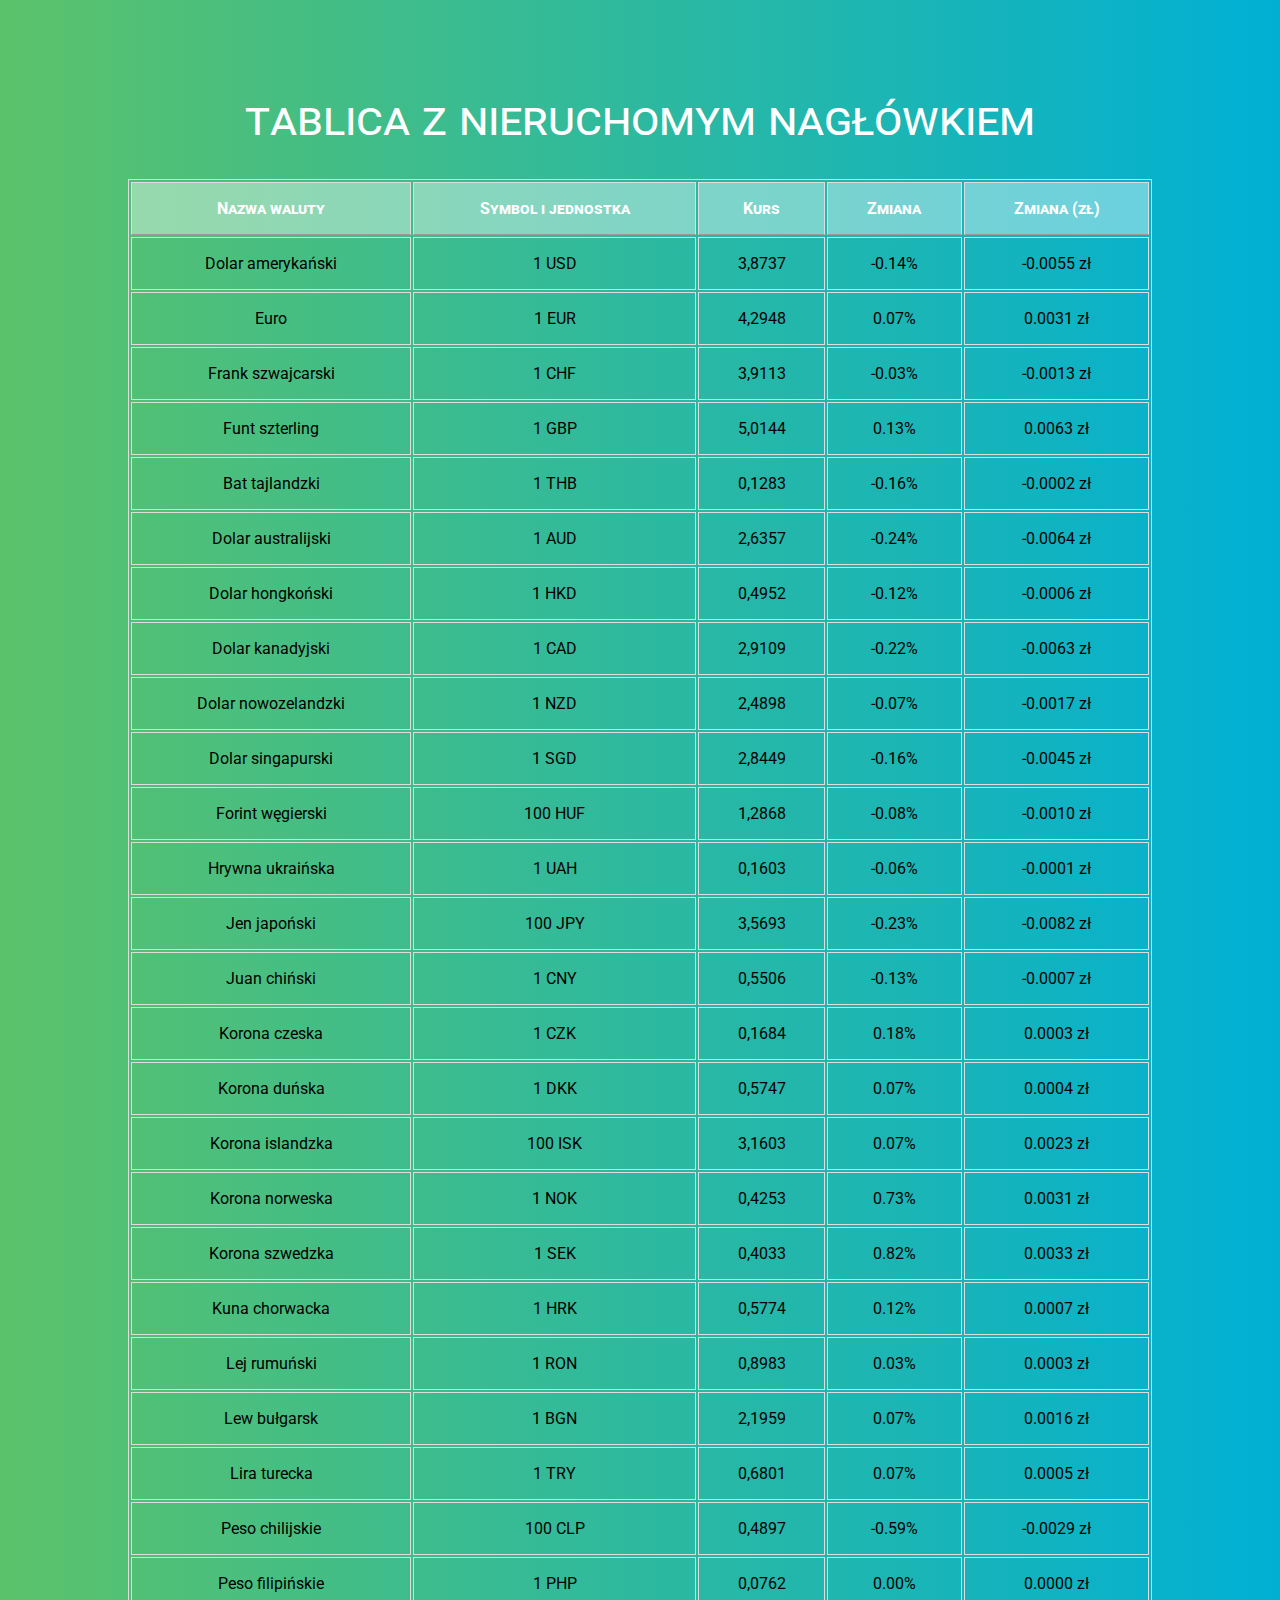
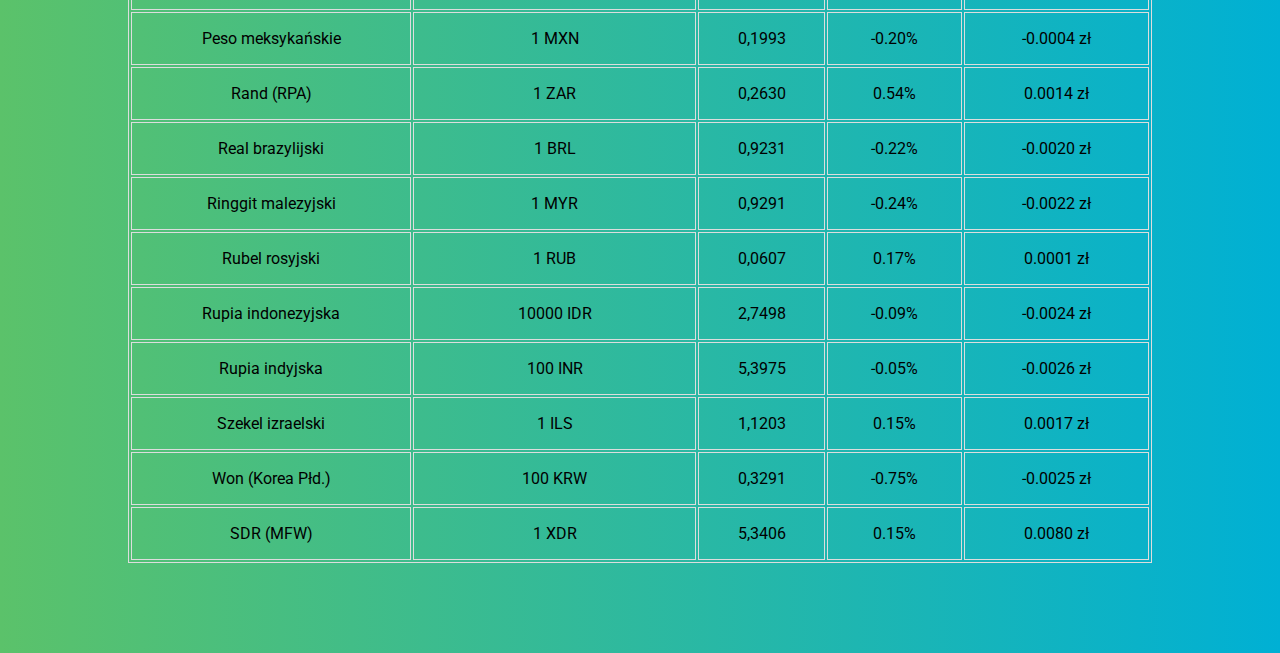
==== zadanie_3/index.html @ aed1ad18 "updated costs in 'problem #2' and initial commit of 'problem #3'" ====
<!DOCTYPE html>
<html lang="en">
<head>
    <meta charset="UTF-8">
    <meta name="viewport" content="width=device-width, initial-scale=1.0">
    <meta http-equiv="X-UA-Compatible" content="ie=edge">
    <title>Układ z zadania #3 - tabela z nieruchomym nagłówkiem</title>
    <link rel="stylesheet" href="css/styl.css">

</head>
<body>
    <div class="kontener">
        <h1>tablica z nieruchomym nagłówkiem</h1>
        <table>
            <thead>
                <tr>
                    <th>Nazwa waluty</th>
                    <th>Symbol i jednostka</th>
                    <th>Kurs</th>
                    <th>Zmiana</th>
                    <th>Zmiana (zł)</th>
                </tr>
            </thead>
            <tbody>
                <tr>
                    <td>Dolar amerykański</td>
                    <td>1 USD </td>
                    <td>3,8737</td>
                    <td>-0.14%</td>
                    <td>-0.0055 zł</td>
                </tr>
                <tr>
                    <td>Euro</td>
                    <td>1 EUR</td>
                    <td>4,2948</td>
                    <td>0.07%</td>
                    <td>0.0031 zł</td>
                </tr>
                <tr>
                    <td>Frank szwajcarski</td>
                    <td>1 CHF</td>
                    <td>3,9113</td>
                    <td>-0.03%</td>
                    <td>-0.0013 zł</td>
                </tr>
                <tr>
                    <td>Funt szterling</td>
                    <td>1 GBP</td>
                    <td>5,0144</td>
                    <td>0.13%</td>
                    <td>0.0063 zł</td>
                </tr>
                <tr>
                    <td>Bat tajlandzki</td>
                    <td>1 THB</td>
                    <td>0,1283</td>
                    <td>-0.16%</td>
                    <td>-0.0002 zł</td>
                </tr>
                <tr>
                    <td>Dolar australijski</td>
                    <td>1 AUD </td>
                    <td>2,6357</td>
                    <td>-0.24%</td>
                    <td>-0.0064 zł</td>
                </tr>
                <tr>
                    <td>Dolar hongkoński</td>
                    <td>1 HKD</td>
                    <td>0,4952</td>
                    <td>-0.12%</td>
                    <td>-0.0006 zł</td>
                </tr>
                <tr>
                    <td>Dolar kanadyjski</td>
                    <td>1 CAD</td>
                    <td>2,9109</td>
                    <td>-0.22%</td>
                    <td>-0.0063 zł</td>
                </tr>
                <tr>
                    <td>Dolar nowozelandzki</td>
                    <td>1 NZD</td>
                    <td>2,4898</td>
                    <td>-0.07%</td>
                    <td>-0.0017 zł</td>
                </tr>
                <tr>
                    <td>Dolar singapurski</td>
                    <td>1 SGD</td>
                    <td>2,8449</td>
                    <td>-0.16%</td>
                    <td>-0.0045 zł</td>
                </tr>
                <tr>
                    <td>Forint węgierski</td>
                    <td>100 HUF</td>
                    <td>1,2868</td>
                    <td>-0.08%</td>
                    <td>-0.0010 zł</td>
                </tr>
                <tr>
                    <td>Hrywna ukraińska</td>
                    <td>1 UAH</td>
                    <td>0,1603</td>
                    <td>-0.06%</td>
                    <td>-0.0001 zł</td>
                </tr>
                <tr>
                    <td>Jen japoński</td>
                    <td>100 JPY</td>
                    <td>3,5693</td>
                    <td>-0.23%</td>
                    <td>-0.0082 zł</td>
                </tr>
                <tr>
                    <td>Juan chiński</td>
                    <td>1 CNY</td>
                    <td>0,5506</td>
                    <td>-0.13%</td>
                    <td>-0.0007 zł</td>
                </tr>
                <tr>
                    <td>Korona czeska</td>
                    <td>1 CZK</td>
                    <td>0,1684</td>
                    <td>0.18%</td>
                    <td>0.0003 zł</td>
                </tr>
                <tr>
                    <td>Korona duńska</td>
                    <td>1 DKK</td>
                    <td>0,5747</td>
                    <td>0.07%</td>
                    <td>0.0004 zł</td>
                </tr>                
                <tr>
                    <td>Korona islandzka</td>
                    <td>100 ISK</td>
                    <td>3,1603</td>
                    <td>0.07%</td>
                    <td>0.0023 zł</td>
                </tr>
                <tr>
                    <td>Korona norweska</td>
                    <td>1 NOK</td>
                    <td>0,4253</td>
                    <td>0.73%</td>
                    <td>0.0031 zł</td>
                </tr>
                <tr>
                    <td>Korona szwedzka</td>
                    <td>1 SEK</td>
                    <td>0,4033</td>
                    <td>0.82%</td>
                    <td>0.0033 zł</td>
                </tr>
                <tr>
                    <td>Kuna chorwacka</td>
                    <td>1 HRK</td>
                    <td>0,5774</td>
                    <td>0.12%</td>
                    <td>0.0007 zł</td>
                </tr>
                <tr>
                    <td>Lej rumuński</td>
                    <td>1 RON</td>
                    <td>0,8983</td>
                    <td>0.03%</td>
                    <td>0.0003 zł</td>
                </tr>
                <tr>
                    <td>Lew bułgarsk</td>
                    <td>1 BGN</td>
                    <td>2,1959</td>
                    <td>0.07%</td>
                    <td>0.0016 zł</td>
                </tr>
                <tr>
                    <td>Lira turecka</td>
                    <td>1 TRY</td>
                    <td>0,6801</td>
                    <td>0.07%</td>
                    <td>0.0005 zł</td>
                </tr>
                <tr>
                    <td>Peso chilijskie</td>
                    <td>100 CLP</td>
                    <td>0,4897</td>
                    <td>-0.59%</td>
                    <td>-0.0029 zł</td>
                </tr>
                <tr>
                    <td>Peso filipińskie</td>
                    <td>1 PHP</td>
                    <td>0,0762</td>
                    <td>0.00%</td>
                    <td>0.0000 zł</td>
                </tr>
                <tr>
                    <td>Peso meksykańskie</td>
                    <td>1 MXN</td>
                    <td>0,1993</td>
                    <td>-0.20%</td>
                    <td>-0.0004 zł</td>
                </tr>
                <tr>
                    <td>Rand (RPA)</td>
                    <td>1 ZAR</td>
                    <td>0,2630</td>
                    <td>0.54%</td>
                    <td>0.0014 zł</td>
                </tr>
                <tr>
                    <td>Real brazylijski</td>
                    <td>1 BRL</td>
                    <td>0,9231</td>
                    <td>-0.22%</td>
                    <td>-0.0020 zł</td>
                </tr>
                <tr>
                    <td>Ringgit malezyjski</td>
                    <td>1 MYR</td>
                    <td>0,9291</td>
                    <td>-0.24%</td>
                    <td>-0.0022 zł</td>
                </tr>
                <tr>
                    <td>Rubel rosyjski</td>
                    <td>1 RUB</td>
                    <td>0,0607</td>
                    <td>0.17%</td>
                    <td>0.0001 zł</td>
                </tr>
                <tr>
                    <td>Rupia indonezyjska</td>
                    <td>10000 IDR</td>
                    <td>2,7498</td>
                    <td>-0.09%</td>
                    <td>-0.0024 zł</td>
                </tr>
                <tr>
                    <td>Rupia indyjska</td>
                    <td>100 INR</td>
                    <td>5,3975</td>
                    <td>-0.05%</td>
                    <td>-0.0026 zł</td>
                </tr>
                <tr>
                    <td>Szekel izraelski</td>
                    <td>1 ILS</td>
                    <td>1,1203</td>
                    <td>0.15%</td>
                    <td>0.0017 zł</td>
                </tr>
                <tr>
                    <td>Won (Korea Płd.)</td>
                    <td>100 KRW</td>
                    <td>0,3291</td>
                    <td>-0.75%</td>
                    <td>-0.0025 zł</td>
                </tr>
                <tr>
                    <td>SDR (MFW)</td>
                    <td>1 XDR</td>
                    <td>5,3406</td>
                    <td>0.15%</td>
                    <td>0.0080 zł</td>
                </tr>
            </tbody>
        </table>
    </div>
</body>
</html>
---- zadanie_3/css/styl.css ----
@import url('https://fonts.googleapis.com/css?family=Roboto:100,400&display=swap');

* {
    box-sizing: border-box;
}

body {
    font-family: Roboto, Arial, Helvetica, sans-serif;
    margin: 0;
    padding: 0;
    background-color: #5bc26a;
    background: -moz-linear-gradient(90deg, #5bc26a 0%, #00b0d4 100%);
    background: -webkit-linear-gradient(90deg,  #5bc26a 0%, #00b0d4 100%);
    background: linear-gradient(90deg,  #5bc26a 0%, #00b0d4 100%);
    filter: progid:DXImageTransform.Microsoft.gradient(startColorstr="#5bc26a",endColorstr="#00b0d4",GradientType=1);   /*  a la gradienmt w IE6+ */
}

h1 {
    font-size: 3em;
    font-variant: small-caps;
    color: white;
    /* margin: 0 auto; */
    text-align: center;
    font-weight: 400;
}

table {
    /* background-color: white; */
    /* padding: 1em; */
    width: 100%;
    border: 1px solid #ddd;
}

td,
th {
    /* width: 50%; */
    padding: 1em;
    border: 1px solid #ddd;
    text-align: center;
}

th {
    font-weight: bolder;
    border-bottom-color: #999;  /* !!! to jest rozszerzenie, którego nie ma w wizualizacji zadania !!! */
}

thead > tr {
    background-color: #2db9a0;
    background-color:rgba(255, 255, 255, 0.4);
    font-variant: small-caps;
    color: white;
}

.kontener {
    margin: 10vh 10vw;    /* wybrane w ciemno ustawienie działa dobrze dla ekranów 16:9 (przetwstowane w ich wielokrotności o 100px) */
}
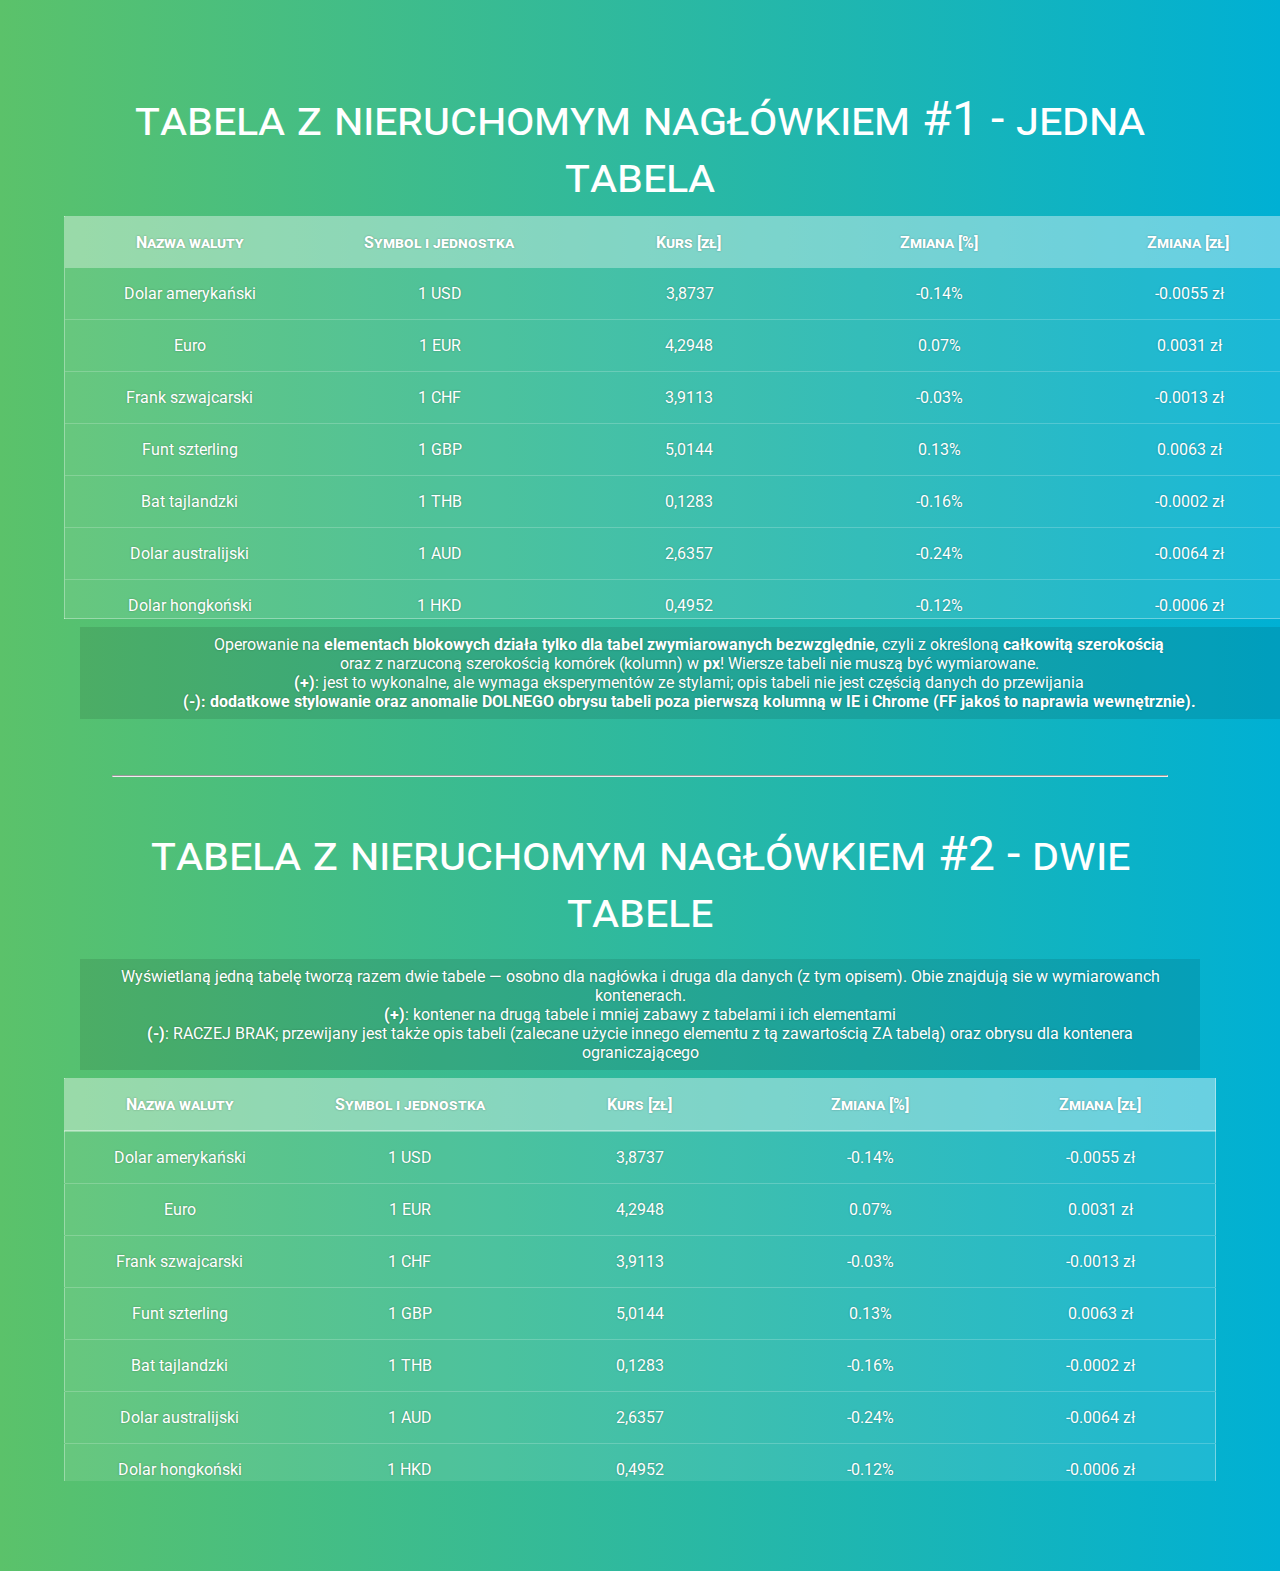
==== commit 288cbc9d: "updated the 'problem #3'" ====
--- a/zadanie_3/index.html
+++ b/zadanie_3/index.html
@@ -9,16 +9,24 @@
 
 </head>
 <body>
-    <div class="kontener">
-        <h1>tablica z nieruchomym nagłówkiem</h1>
-        <table>
+    <div class="kontener_strony">
+        <h1>tabela z nieruchomym nagłówkiem #1 - jedna tabela</h1>
+
+        <table class="tabela_blokowa">
+            <caption>
+                Operowanie na <strong>elementach blokowych działa tylko dla tabel zwymiarowanych bezwzględnie</strong>, czyli z określoną 
+                <strong>całkowitą szerokością</strong> <br />
+                oraz z narzuconą szerokością komórek (kolumn) w <strong>px</strong>! Wiersze tabeli nie muszą być wymiarowane.<br />
+                <strong>(+)</strong>: jest to wykonalne, ale wymaga eksperymentów ze stylami; opis tabeli nie jest częścią danych do przewijania <br /> 
+                <strong>(-): dodatkowe stylowanie oraz anomalie DOLNEGO obrysu tabeli poza pierwszą kolumną w IE i Chrome (FF jakoś to naprawia wewnętrznie).</strong>
+            </caption>
             <thead>
                 <tr>
                     <th>Nazwa waluty</th>
                     <th>Symbol i jednostka</th>
-                    <th>Kurs</th>
-                    <th>Zmiana</th>
-                    <th>Zmiana (zł)</th>
+                    <th>Kurs &lbrack;zł&rbrack;</th>
+                    <th>Zmiana &lbrack;&percnt;&rbrack;</th>
+                    <th>Zmiana &lbrack;zł&rbrack;</th>
                 </tr>
             </thead>
             <tbody>
@@ -268,7 +276,285 @@
                     <td>0.0080 zł</td>
                 </tr>
             </tbody>
+
         </table>
+        
+        <hr />
+        
+        <h1>tabela z nieruchomym nagłówkiem #2 - dwie tabele</h1>
+
+        <div class="kontener_tabeli">
+            <table>
+                <caption>Wyświetlaną jedną tabelę tworzą razem dwie tabele &mdash; osobno dla nagłówka i druga dla danych (z tym opisem). Obie znajdują sie w wymiarowanch kontenerach.<br />
+                    <strong>(+)</strong>: kontener na drugą tabele i mniej zabawy z tabelami i ich elementami<br />
+                    <strong>(-)</strong>: RACZEJ BRAK; przewijany jest także opis tabeli (zalecane użycie innego elementu z tą zawartością ZA tabelą) oraz obrysu dla kontenera ograniczającego
+                </caption>
+                <thead>
+                    <tr>
+                        <th>Nazwa waluty</th>
+                        <th>Symbol i jednostka</th>
+                        <th>Kurs &lbrack;zł&rbrack;</th>
+                        <th>Zmiana &lbrack;&percnt;&rbrack;</th>
+                        <th>Zmiana &lbrack;zł&rbrack;</th>
+                    </tr>
+                </thead>
+            </table>
+        </div>
+        <div class="kontener_tabeli">
+            <table class="tabela_danych">
+                <caption>Ten opis tabeli jest przewijalny, tak samo jak treści tabeli, do której przynależy.
+                </caption>
+    
+                <tbody>
+                    <tr>
+                        <td>Dolar amerykański</td>
+                        <td>1 USD </td>
+                        <td>3,8737</td>
+                        <td>-0.14%</td>
+                        <td>-0.0055 zł</td>
+                    </tr>
+                    <tr>
+                        <td>Euro</td>
+                        <td>1 EUR</td>
+                        <td>4,2948</td>
+                        <td>0.07%</td>
+                        <td>0.0031 zł</td>
+                    </tr>
+                    <tr>
+                        <td>Frank szwajcarski</td>
+                        <td>1 CHF</td>
+                        <td>3,9113</td>
+                        <td>-0.03%</td>
+                        <td>-0.0013 zł</td>
+                    </tr>
+                    <tr>
+                        <td>Funt szterling</td>
+                        <td>1 GBP</td>
+                        <td>5,0144</td>
+                        <td>0.13%</td>
+                        <td>0.0063 zł</td>
+                    </tr>
+                    <tr>
+                        <td>Bat tajlandzki</td>
+                        <td>1 THB</td>
+                        <td>0,1283</td>
+                        <td>-0.16%</td>
+                        <td>-0.0002 zł</td>
+                    </tr>
+                    <tr>
+                        <td>Dolar australijski</td>
+                        <td>1 AUD </td>
+                        <td>2,6357</td>
+                        <td>-0.24%</td>
+                        <td>-0.0064 zł</td>
+                    </tr>
+                    <tr>
+                        <td>Dolar hongkoński</td>
+                        <td>1 HKD</td>
+                        <td>0,4952</td>
+                        <td>-0.12%</td>
+                        <td>-0.0006 zł</td>
+                    </tr>
+                    <tr>
+                        <td>Dolar kanadyjski</td>
+                        <td>1 CAD</td>
+                        <td>2,9109</td>
+                        <td>-0.22%</td>
+                        <td>-0.0063 zł</td>
+                    </tr>
+                    <tr>
+                        <td>Dolar nowozelandzki</td>
+                        <td>1 NZD</td>
+                        <td>2,4898</td>
+                        <td>-0.07%</td>
+                        <td>-0.0017 zł</td>
+                    </tr>
+                    <tr>
+                        <td>Dolar singapurski</td>
+                        <td>1 SGD</td>
+                        <td>2,8449</td>
+                        <td>-0.16%</td>
+                        <td>-0.0045 zł</td>
+                    </tr>
+                    <tr>
+                        <td>Forint węgierski</td>
+                        <td>100 HUF</td>
+                        <td>1,2868</td>
+                        <td>-0.08%</td>
+                        <td>-0.0010 zł</td>
+                    </tr>
+                    <tr>
+                        <td>Hrywna ukraińska</td>
+                        <td>1 UAH</td>
+                        <td>0,1603</td>
+                        <td>-0.06%</td>
+                        <td>-0.0001 zł</td>
+                    </tr>
+                    <tr>
+                        <td>Jen japoński</td>
+                        <td>100 JPY</td>
+                        <td>3,5693</td>
+                        <td>-0.23%</td>
+                        <td>-0.0082 zł</td>
+                    </tr>
+                    <tr>
+                        <td>Juan chiński</td>
+                        <td>1 CNY</td>
+                        <td>0,5506</td>
+                        <td>-0.13%</td>
+                        <td>-0.0007 zł</td>
+                    </tr>
+                    <tr>
+                        <td>Korona czeska</td>
+                        <td>1 CZK</td>
+                        <td>0,1684</td>
+                        <td>0.18%</td>
+                        <td>0.0003 zł</td>
+                    </tr>
+                    <tr>
+                        <td>Korona duńska</td>
+                        <td>1 DKK</td>
+                        <td>0,5747</td>
+                        <td>0.07%</td>
+                        <td>0.0004 zł</td>
+                    </tr>                
+                    <tr>
+                        <td>Korona islandzka</td>
+                        <td>100 ISK</td>
+                        <td>3,1603</td>
+                        <td>0.07%</td>
+                        <td>0.0023 zł</td>
+                    </tr>
+                    <tr>
+                        <td>Korona norweska</td>
+                        <td>1 NOK</td>
+                        <td>0,4253</td>
+                        <td>0.73%</td>
+                        <td>0.0031 zł</td>
+                    </tr>
+                    <tr>
+                        <td>Korona szwedzka</td>
+                        <td>1 SEK</td>
+                        <td>0,4033</td>
+                        <td>0.82%</td>
+                        <td>0.0033 zł</td>
+                    </tr>
+                    <tr>
+                        <td>Kuna chorwacka</td>
+                        <td>1 HRK</td>
+                        <td>0,5774</td>
+                        <td>0.12%</td>
+                        <td>0.0007 zł</td>
+                    </tr>
+                    <tr>
+                        <td>Lej rumuński</td>
+                        <td>1 RON</td>
+                        <td>0,8983</td>
+                        <td>0.03%</td>
+                        <td>0.0003 zł</td>
+                    </tr>
+                    <tr>
+                        <td>Lew bułgarsk</td>
+                        <td>1 BGN</td>
+                        <td>2,1959</td>
+                        <td>0.07%</td>
+                        <td>0.0016 zł</td>
+                    </tr>
+                    <tr>
+                        <td>Lira turecka</td>
+                        <td>1 TRY</td>
+                        <td>0,6801</td>
+                        <td>0.07%</td>
+                        <td>0.0005 zł</td>
+                    </tr>
+                    <tr>
+                        <td>Peso chilijskie</td>
+                        <td>100 CLP</td>
+                        <td>0,4897</td>
+                        <td>-0.59%</td>
+                        <td>-0.0029 zł</td>
+                    </tr>
+                    <tr>
+                        <td>Peso filipińskie</td>
+                        <td>1 PHP</td>
+                        <td>0,0762</td>
+                        <td>0.00%</td>
+                        <td>0.0000 zł</td>
+                    </tr>
+                    <tr>
+                        <td>Peso meksykańskie</td>
+                        <td>1 MXN</td>
+                        <td>0,1993</td>
+                        <td>-0.20%</td>
+                        <td>-0.0004 zł</td>
+                    </tr>
+                    <tr>
+                        <td>Rand (RPA)</td>
+                        <td>1 ZAR</td>
+                        <td>0,2630</td>
+                        <td>0.54%</td>
+                        <td>0.0014 zł</td>
+                    </tr>
+                    <tr>
+                        <td>Real brazylijski</td>
+                        <td>1 BRL</td>
+                        <td>0,9231</td>
+                        <td>-0.22%</td>
+                        <td>-0.0020 zł</td>
+                    </tr>
+                    <tr>
+                        <td>Ringgit malezyjski</td>
+                        <td>1 MYR</td>
+                        <td>0,9291</td>
+                        <td>-0.24%</td>
+                        <td>-0.0022 zł</td>
+                    </tr>
+                    <tr>
+                        <td>Rubel rosyjski</td>
+                        <td>1 RUB</td>
+                        <td>0,0607</td>
+                        <td>0.17%</td>
+                        <td>0.0001 zł</td>
+                    </tr>
+                    <tr>
+                        <td>Rupia indonezyjska</td>
+                        <td>10000 IDR</td>
+                        <td>2,7498</td>
+                        <td>-0.09%</td>
+                        <td>-0.0024 zł</td>
+                    </tr>
+                    <tr>
+                        <td>Rupia indyjska</td>
+                        <td>100 INR</td>
+                        <td>5,3975</td>
+                        <td>-0.05%</td>
+                        <td>-0.0026 zł</td>
+                    </tr>
+                    <tr>
+                        <td>Szekel izraelski</td>
+                        <td>1 ILS</td>
+                        <td>1,1203</td>
+                        <td>0.15%</td>
+                        <td>0.0017 zł</td>
+                    </tr>
+                    <tr>
+                        <td>Won (Korea Płd.)</td>
+                        <td>100 KRW</td>
+                        <td>0,3291</td>
+                        <td>-0.75%</td>
+                        <td>-0.0025 zł</td>
+                    </tr>
+                    <tr>
+                        <td>SDR (MFW)</td>
+                        <td>1 XDR</td>
+                        <td>5,3406</td>
+                        <td>0.15%</td>
+                        <td>0.0080 zł</td>
+                    </tr>
+                </tbody>
+
+            </table>
+        </div> 
     </div>
 </body>
 </html>--- a/zadanie_3/css/styl.css
+++ b/zadanie_3/css/styl.css
@@ -1,3 +1,5 @@
+/*  OGÓLNE ELEMENTY */
+
 @import url('https://fonts.googleapis.com/css?family=Roboto:100,400&display=swap');
 
 * {
@@ -10,8 +12,8 @@
     padding: 0;
     background-color: #5bc26a;
     background: -moz-linear-gradient(90deg, #5bc26a 0%, #00b0d4 100%);
-    background: -webkit-linear-gradient(90deg,  #5bc26a 0%, #00b0d4 100%);
-    background: linear-gradient(90deg,  #5bc26a 0%, #00b0d4 100%);
+    background: -webkit-linear-gradient(90deg, #5bc26a 0%, #00b0d4 100%);
+    background: linear-gradient(90deg, #5bc26a 0%, #00b0d4 100%);
     filter: progid:DXImageTransform.Microsoft.gradient(startColorstr="#5bc26a",endColorstr="#00b0d4",GradientType=1);   /*  a la gradienmt w IE6+ */
 }
 
@@ -22,36 +24,111 @@
     /* margin: 0 auto; */
     text-align: center;
     font-weight: 400;
+    margin: 0.25em;
 }
 
+hr {
+    margin: 3em;
+    color: rgba(255, 255, 255, 0.4);
+}
+
+/* TABELE ORAZ ICH WARIANTY */
+
 table {
-    /* background-color: white; */
-    /* padding: 1em; */
     width: 100%;
+    border-collapse: collapse;  /* zwarte kolumny i komórki, zamiast domyślnej przerwy z SEPARATE */
+    table-layout: fixed;
+    color: white;
+    margin: 0 auto;
     border: 1px solid #ddd;
+    border-color: rgba(255, 255, 255, 0.4);     /* ten sam kolor co ma tło nagłówka tabeli */
+    text-shadow: 0px 0px 2px #000;
+    text-shadow: 0px 0px 2px rgba(0, 0, 0, 0.3);
+}
+
+.tabela_blokowa {
+    width: 1250px;    /* wartości bezwględne w px */
+}
+
+.tabela_danych {        /* TE ATRYBUTY NIE DZIAŁAJĄ NA TABELE! ... ogólni ta klasa nie będzie potrzebna  */
+    max-height: 350px;
+    overflow-y: scroll;
 }
 
 td,
 th {
-    /* width: 50%; */
+    /* width: 20%; */ /* równe 1/5 szerokości dla każdej z kolumn */
     padding: 1em;
-    border: 1px solid #ddd;
+        /* border: 1px solid #ddd; */
     text-align: center;
 }
 
 th {
     font-weight: bolder;
-    border-bottom-color: #999;  /* !!! to jest rozszerzenie, którego nie ma w wizualizacji zadania !!! */
 }
 
 thead > tr {
     background-color: #2db9a0;
     background-color:rgba(255, 255, 255, 0.4);
     font-variant: small-caps;
-    color: white;
 }
 
-.kontener {
-    margin: 10vh 10vw;    /* wybrane w ciemno ustawienie działa dobrze dla ekranów 16:9 (przetwstowane w ich wielokrotności o 100px) */
+tbody {
+    max-height: 350px;
+    overflow-x: hidden;
+    overflow-y: scroll;
+     background-color: rgba(255, 255, 255, 0.1);
 }
 
+.tabela_blokowa tbody {
+    display: block;
+    width: 100%;
+    width: 1249px;  /* 1px na stratę ramki tabeli, aby nie wyjeżdzał przez to pionowy pasek przewijania */
+}
+
+.tabela_blokowa tbody td {
+    width: 250px;
+}
+
+tbody > tr {     /* dodano :NOT(:LAST-OF-TYPE) aby nie kolorować linii pod OSTATNIM elementem (ewentualmie osobną regułą usunąć ostatni wiersz) */
+    /* border: 1px solid #666; */
+    border-bottom: 1px solid #aaa;
+    border-bottom: 1px solid rgba(255, 255, 255, 0.2);
+}
+
+.tabela_blokowa tbody > tr {
+    display: block;     /*   */
+    width: 1250px; 
+    width: 100%; 
+}
+
+tbody > tr:last-of-type {
+    /* border-bottom-style: none; */
+    border-bottom-style: none;
+}
+
+caption {
+    caption-side: bottom;
+    margin: 0.5em 1em;
+    padding: 0.5em;
+    background-color: rgba(0, 0, 0, 0.1);
+}
+
+.kontener_tabeli:first-of-type table > caption {    /* mały potworek, ale jak inaczej wybrać opis z pierwszej tabeli (każda jest otoczona DIVem o konkretnytch pionowych wymirach) */
+    caption-side: top;
+}
+
+/*  KONKRETNE POJEMNIKI  */
+
+.kontener_strony {
+    margin: 10vh 5vw;    /* wybrane w ciemno ustawienie działa dobrze dla ekranów 16:9 (przetwstowane w ich wielokrotności o 100px) */
+}
+
+.kontener_tabeli {
+    max-height: 350px;
+    max-width: 1250px;
+    overflow-y: auto;
+    overflow-x: hidden;
+    margin: 0 auto;
+}
+
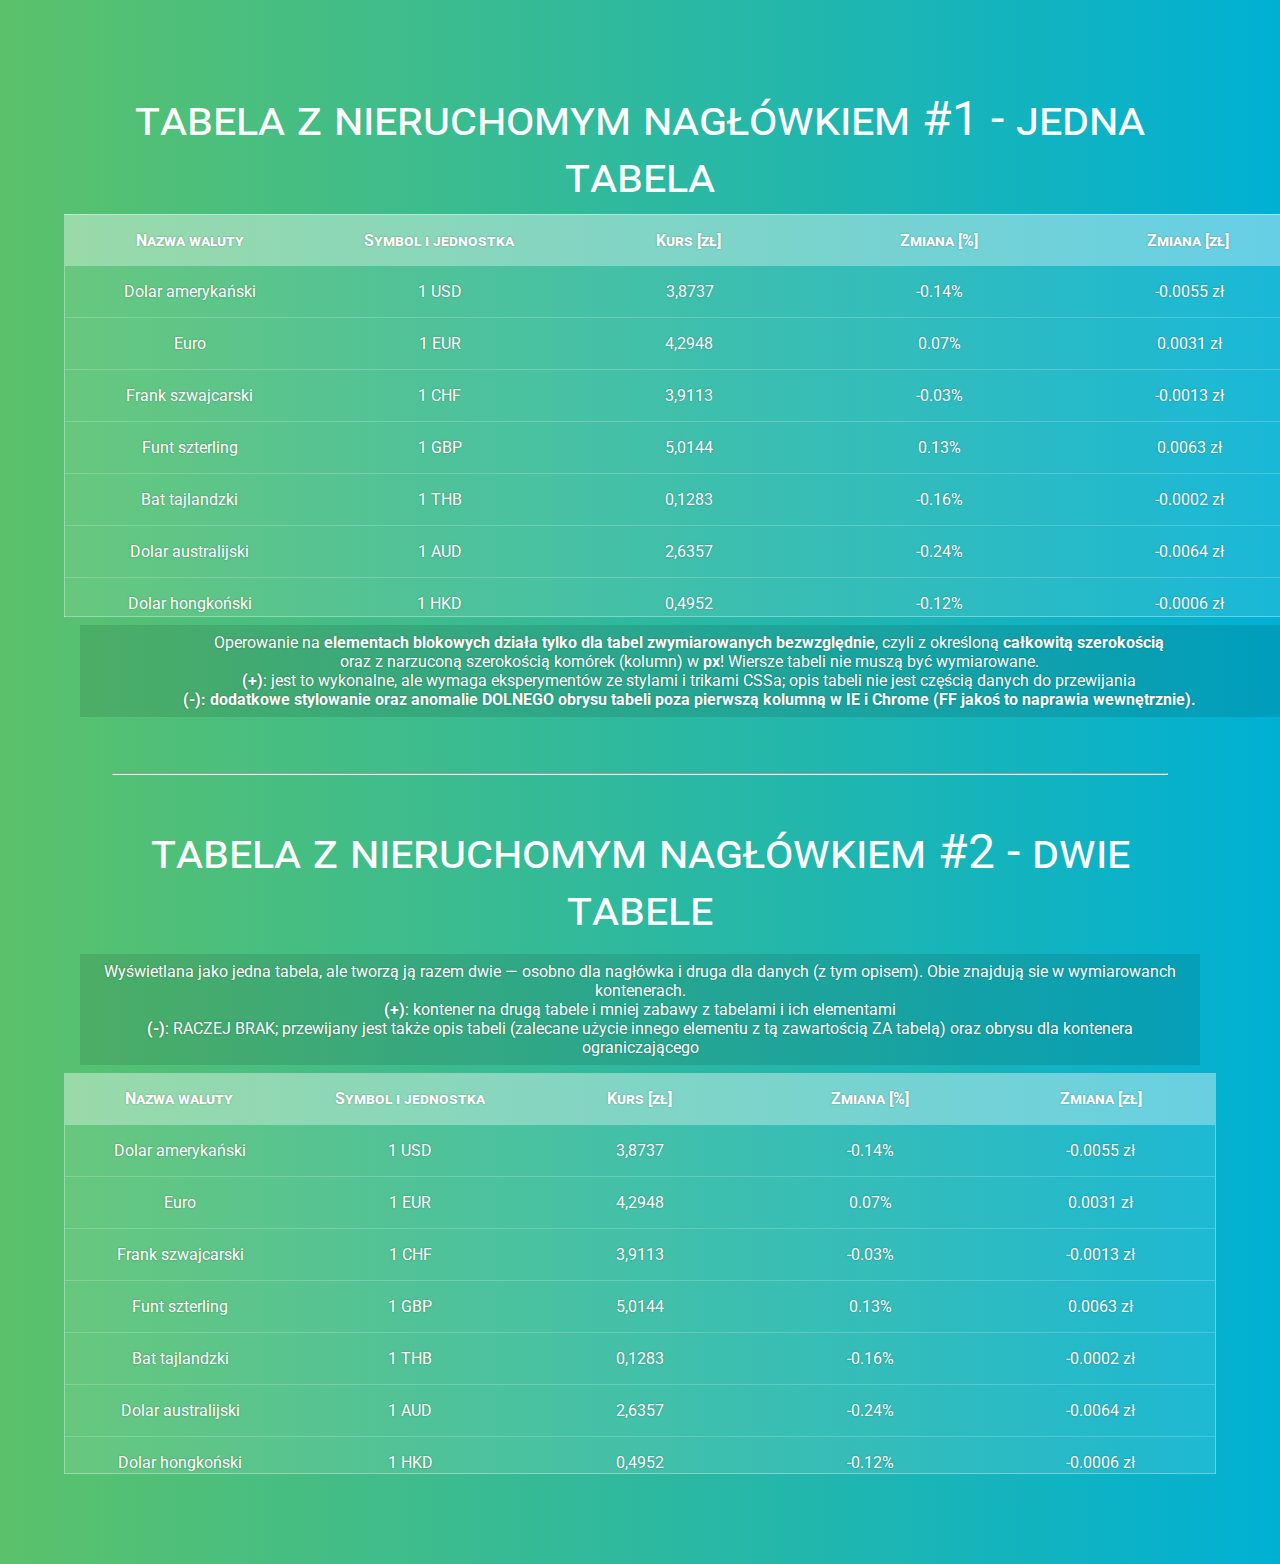
==== commit 6a7bc334: "some fixes in 'the problem #3' borders - added them to its container (view #2)" ====
--- a/zadanie_3/index.html
+++ b/zadanie_3/index.html
@@ -17,7 +17,7 @@
                 Operowanie na <strong>elementach blokowych działa tylko dla tabel zwymiarowanych bezwzględnie</strong>, czyli z określoną 
                 <strong>całkowitą szerokością</strong> <br />
                 oraz z narzuconą szerokością komórek (kolumn) w <strong>px</strong>! Wiersze tabeli nie muszą być wymiarowane.<br />
-                <strong>(+)</strong>: jest to wykonalne, ale wymaga eksperymentów ze stylami; opis tabeli nie jest częścią danych do przewijania <br /> 
+                <strong>(+)</strong>: jest to wykonalne, ale wymaga eksperymentów ze stylami i trikami CSSa; opis tabeli nie jest częścią danych do przewijania <br /> 
                 <strong>(-): dodatkowe stylowanie oraz anomalie DOLNEGO obrysu tabeli poza pierwszą kolumną w IE i Chrome (FF jakoś to naprawia wewnętrznie).</strong>
             </caption>
             <thead>
@@ -285,7 +285,7 @@
 
         <div class="kontener_tabeli">
             <table>
-                <caption>Wyświetlaną jedną tabelę tworzą razem dwie tabele &mdash; osobno dla nagłówka i druga dla danych (z tym opisem). Obie znajdują sie w wymiarowanch kontenerach.<br />
+                <caption>Wyświetlana jako jedna tabela, ale tworzą ją razem dwie &mdash; osobno dla nagłówka i druga dla danych (z tym opisem). Obie znajdują sie w wymiarowanch kontenerach.<br />
                     <strong>(+)</strong>: kontener na drugą tabele i mniej zabawy z tabelami i ich elementami<br />
                     <strong>(-)</strong>: RACZEJ BRAK; przewijany jest także opis tabeli (zalecane użycie innego elementu z tą zawartością ZA tabelą) oraz obrysu dla kontenera ograniczającego
                 </caption>
@@ -302,7 +302,7 @@
         </div>
         <div class="kontener_tabeli">
             <table class="tabela_danych">
-                <caption>Ten opis tabeli jest przewijalny, tak samo jak treści tabeli, do której przynależy.
+                <caption>Ten opis tabeli jest <strong>przewijalny</strong>, razem z treściami tabeli, do której przynależy.
                 </caption>
     
                 <tbody>
--- a/zadanie_3/css/styl.css
+++ b/zadanie_3/css/styl.css
@@ -11,8 +11,8 @@
     margin: 0;
     padding: 0;
     background-color: #5bc26a;
-    background: -moz-linear-gradient(90deg, #5bc26a 0%, #00b0d4 100%);
-    background: -webkit-linear-gradient(90deg, #5bc26a 0%, #00b0d4 100%);
+    background: -moz-linear-gradient(to right, #5bc26a 0%, #00b0d4 100%);
+    background: -webkit-linear-gradient(left, #5bc26a 0%, #00b0d4 100%);
     background: linear-gradient(90deg, #5bc26a 0%, #00b0d4 100%);
     filter: progid:DXImageTransform.Microsoft.gradient(startColorstr="#5bc26a",endColorstr="#00b0d4",GradientType=1);   /*  a la gradienmt w IE6+ */
 }
@@ -24,7 +24,7 @@
     /* margin: 0 auto; */
     text-align: center;
     font-weight: 400;
-    margin: 0.25em;
+    margin: 0.2em;
 }
 
 hr {
@@ -37,17 +37,17 @@
 table {
     width: 100%;
     border-collapse: collapse;  /* zwarte kolumny i komórki, zamiast domyślnej przerwy z SEPARATE */
-    table-layout: fixed;
+    table-layout: fixed;    /* wprowadza LEPSZY układ kolumnowy */
     color: white;
     margin: 0 auto;
-    border: 1px solid #ddd;
-    border-color: rgba(255, 255, 255, 0.4);     /* ten sam kolor co ma tło nagłówka tabeli */
     text-shadow: 0px 0px 2px #000;
     text-shadow: 0px 0px 2px rgba(0, 0, 0, 0.3);
 }
 
 .tabela_blokowa {
-    width: 1250px;    /* wartości bezwględne w px */
+    width: 1250px;    /* wymagane wartości bezwględne w px */
+    border: 1px solid #ddd;
+    border-color: rgba(255, 255, 255, 0.4);     /* ten sam kolor co ma tło nagłówka tabeli */
 }
 
 .tabela_danych {        /* TE ATRYBUTY NIE DZIAŁAJĄ NA TABELE! ... ogólni ta klasa nie będzie potrzebna  */
@@ -59,7 +59,6 @@
 th {
     /* width: 20%; */ /* równe 1/5 szerokości dla każdej z kolumn */
     padding: 1em;
-        /* border: 1px solid #ddd; */
     text-align: center;
 }
 
@@ -92,7 +91,7 @@
 
 tbody > tr {     /* dodano :NOT(:LAST-OF-TYPE) aby nie kolorować linii pod OSTATNIM elementem (ewentualmie osobną regułą usunąć ostatni wiersz) */
     /* border: 1px solid #666; */
-    border-bottom: 1px solid #aaa;
+    border-bottom: 1px solid #ddd;
     border-bottom: 1px solid rgba(255, 255, 255, 0.2);
 }
 
@@ -114,10 +113,6 @@
     background-color: rgba(0, 0, 0, 0.1);
 }
 
-.kontener_tabeli:first-of-type table > caption {    /* mały potworek, ale jak inaczej wybrać opis z pierwszej tabeli (każda jest otoczona DIVem o konkretnytch pionowych wymirach) */
-    caption-side: top;
-}
-
 /*  KONKRETNE POJEMNIKI  */
 
 .kontener_strony {
@@ -130,5 +125,22 @@
     overflow-y: auto;
     overflow-x: hidden;
     margin: 0 auto;
+    border: 1px solid #ddd;
+    border: 1px solid rgba(255, 255, 255, 0.4);
 }
 
+.kontener_tabeli:first-of-type {
+    border-width: 0px;      /* wyłączenie obrysu dla kontenera tabeli (tylko dla pierwszego wystąpienia - "nagłówka") */
+}
+
+.kontener_tabeli:first-of-type table { 
+    border-width: 0px;      /* wyłączenie obrysu dla tabeli wewnątrz pierwszego kontenera tabeli(z "nagłówkiem") */
+}
+
+.kontener_tabeli:first-of-type table > caption {    /* mały potworek, ale jak inaczej wybrać opis z pierwszej tabeli (każda jest otoczona DIVem o konkretnytch pionowych wymirach) */
+    caption-side: top;
+}
+
+.kontener_tabeli:last-of-type {     
+    margin-bottom: 3em;     /* mniejsza przestrzeń na spodzie strony pod tabelą, dla starych przeglądarke, co nie ogarniają VH */
+}